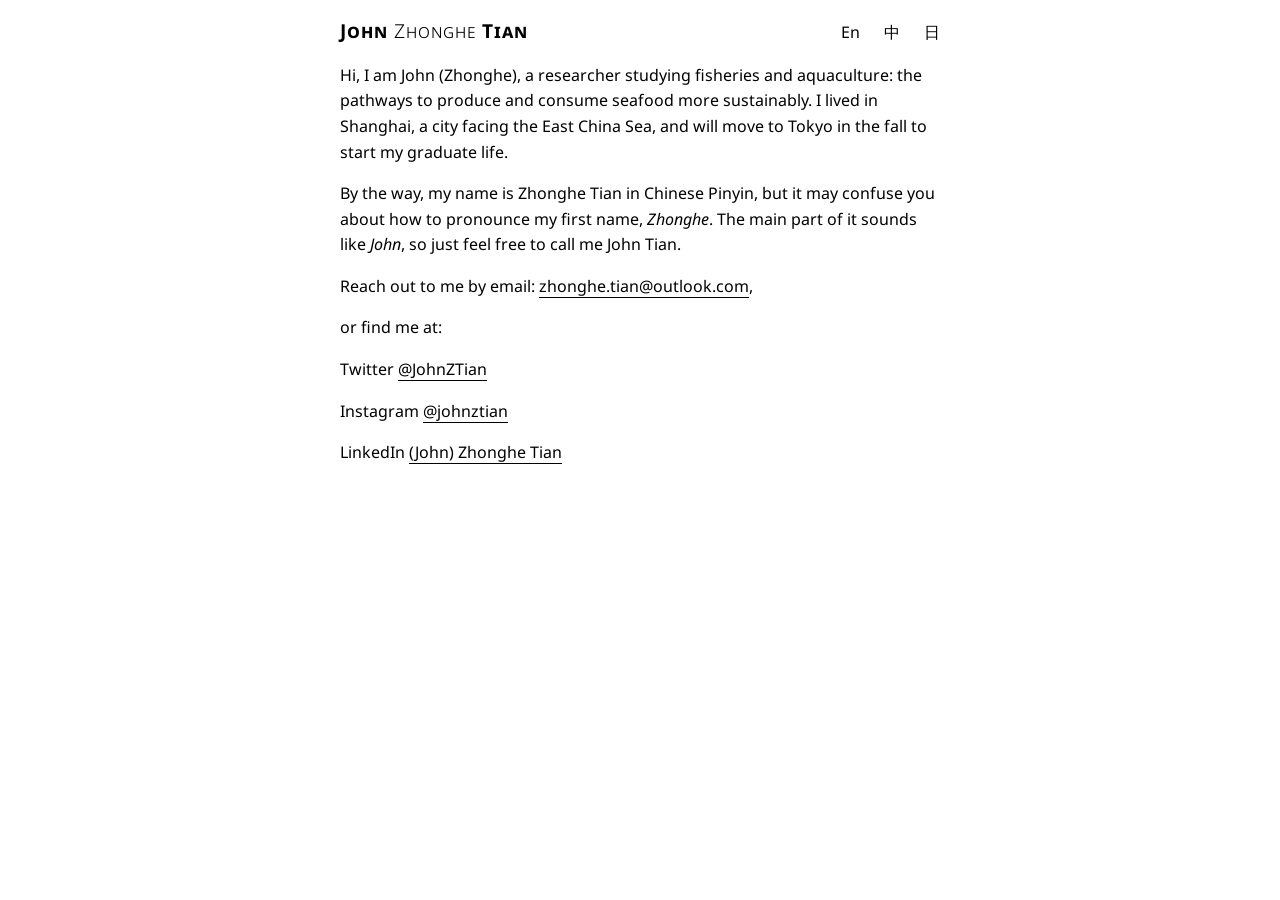
==== index.html @ 443ceda1 "Update index.html" ====
<!DOCTYPE html>
<html>
    <head>
        <title>John Tian / John Z. Tian (Zhonghe Tian)</title>
        <meta charset="utf-8">
        <meta name="viewport" content="width=device-width, initial-scale=1.0">
        <meta name="description" content="John Tian / John Z. Tian (Zhonghe Tian)">
        <link rel="stylesheet" href="style.css">
        <!-- Google tag (gtag.js) -->
        <script async src="https://www.googletagmanager.com/gtag/js?id=G-CTFXY9K8RJ"></script>
        <script>
          window.dataLayer = window.dataLayer || [];
          function gtag(){dataLayer.push(arguments);}
          gtag('js', new Date());
          gtag('config', 'G-CTFXY9K8RJ');
        </script>
        <link rel="stylesheet" href="https://fonts.googleapis.com/css?family=Noto+Sans:regular,italic,bold">
    </head>
    <body>
        <div class="main">

            <header>
            <div class="logo">
            <a><b>John</b> Zhonghe <b>Tian</b></a>
            </div>
            <nav>
            <a>En</a>
            <a>中</a>
            <a>日</a>
            </nav>
            </header>

            <main>
            <p>Hi, I am John (Zhonghe), a researcher studying fisheries and aquaculture: the pathways to produce and consume seafood more sustainably. I lived in Shanghai, a city facing the East China Sea, and will move to Tokyo in the fall to start my graduate life.</p>
             <p>By the way, my name is Zhonghe Tian in Chinese Pinyin, but it may confuse you about how to pronounce my first name, <i>Zhonghe</i>. The main part of it sounds like <i>John</i>, so just feel free to call me John Tian.</p>
            <p>Reach out to me by email: <a href="mailto:zhonghe.tian@outlook.com">zhonghe.tian@outlook.com</a>,</p>
            <p>or find me at:</p>
            <p>Twitter <a href="https://twitter.com/johnztian">@JohnZTian</a></p>
            <p>Instagram <a href="https://instagram.com/johnztian">@johnztian</a></p>
            <p>LinkedIn <a href="https://www.linkedin.com/in/johnztian">(John) Zhonghe Tian</a></p>
            </main>
        </div>
    </body>
</html>
---- style.css ----
:root {
  --font: "Noto Sans", Helvetica, Arial;
  --white: #ffffff;
  --black: #000000;
}

html {
  background-color: var(--white);
  color: var(--black);
  font-family: var(--font);
  font-size: 16px;
  line-height: 1.6;
}

body {
  display: block;
  margin: 10px;
}

.main {
  margin-bottom: 4em;
  margin-left: auto;
  margin-right: auto;
  max-width: 600px;
  padding: 0 1ch;
  word-wrap: break-word;
}

main a {
  border-bottom: 1px solid var(--black);
  text-decoration: none;
  color: inherit;
}

header {
  align-items: baseline;
  display: flex;
  margin: 1em 0;
  flex-wrap: wrap;
  justify-content: space-between;
}

header .logo {
  font-size: 1.2em;
  font-variant: small-caps;
  letter-spacing: 0.05em;
  font-weight: 300;
}

header a {
  color: var(--black);
  border: none;
  text-decoration: none;
}

nav a {
  margin-left: 20px;
}

.content {
text-align: justify;
text-justify: inter-word;
}
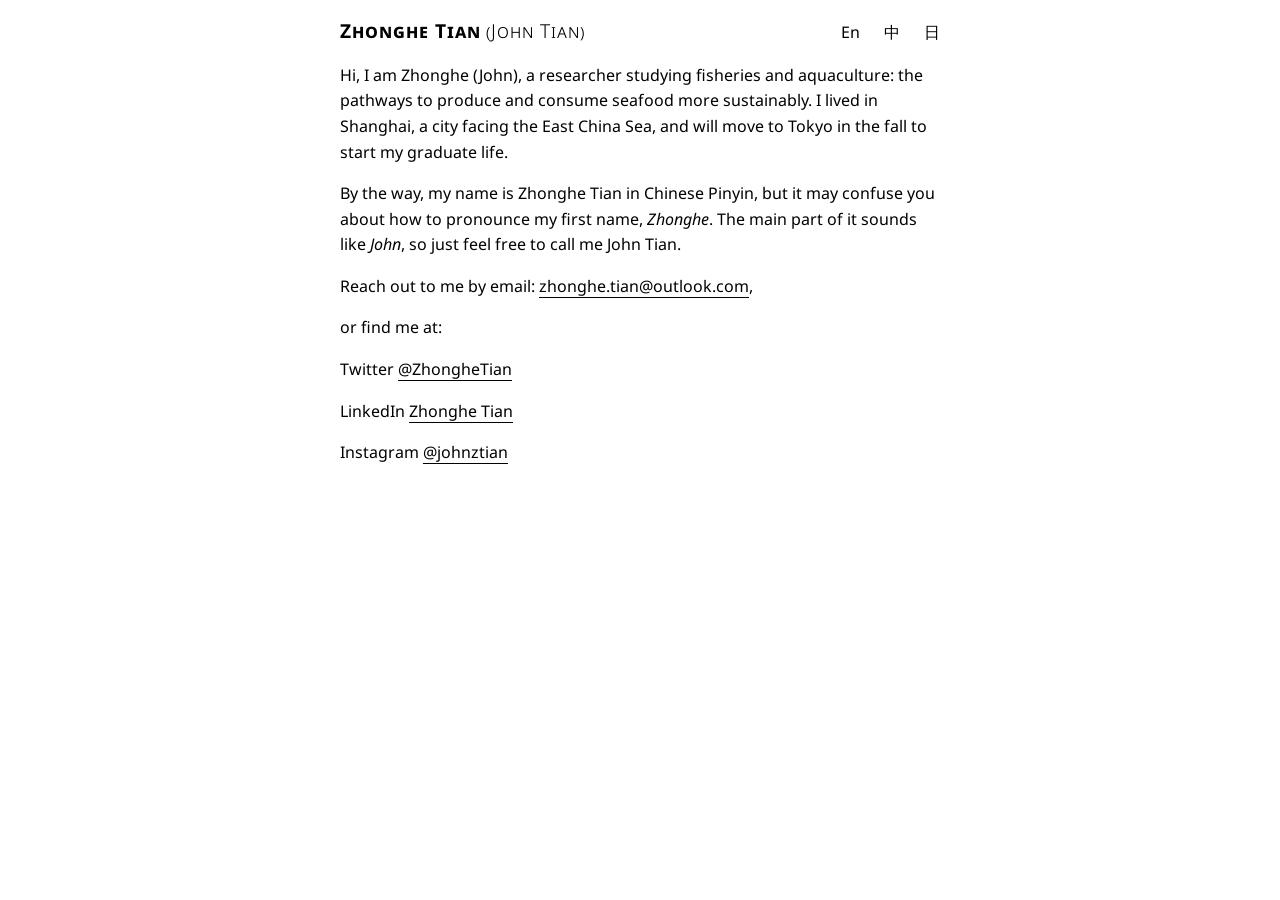
==== commit 68571811: "Update index.html" ====
--- a/index.html
+++ b/index.html
@@ -1,10 +1,10 @@
 <!DOCTYPE html>
 <html>
     <head>
-        <title>John Tian / John Z. Tian (Zhonghe Tian)</title>
+        <title>Zhonghe Tian (John Tian)</title>
         <meta charset="utf-8">
         <meta name="viewport" content="width=device-width, initial-scale=1.0">
-        <meta name="description" content="John Tian / John Z. Tian (Zhonghe Tian)">
+        <meta name="description" content="Zhonghe Tian (John Tian)">
         <link rel="stylesheet" href="style.css">
         <!-- Google tag (gtag.js) -->
         <script async src="https://www.googletagmanager.com/gtag/js?id=G-CTFXY9K8RJ"></script>
@@ -21,7 +21,7 @@
 
             <header>
             <div class="logo">
-            <a><b>John</b> Zhonghe <b>Tian</b></a>
+            <a><b>Zhonghe Tian</b> (John Tian)</a>
             </div>
             <nav>
             <a>En</a>
@@ -31,13 +31,13 @@
             </header>
 
             <main>
-            <p>Hi, I am John (Zhonghe), a researcher studying fisheries and aquaculture: the pathways to produce and consume seafood more sustainably. I lived in Shanghai, a city facing the East China Sea, and will move to Tokyo in the fall to start my graduate life.</p>
+            <p>Hi, I am Zhonghe (John), a researcher studying fisheries and aquaculture: the pathways to produce and consume seafood more sustainably. I lived in Shanghai, a city facing the East China Sea, and will move to Tokyo in the fall to start my graduate life.</p>
              <p>By the way, my name is Zhonghe Tian in Chinese Pinyin, but it may confuse you about how to pronounce my first name, <i>Zhonghe</i>. The main part of it sounds like <i>John</i>, so just feel free to call me John Tian.</p>
             <p>Reach out to me by email: <a href="mailto:zhonghe.tian@outlook.com">zhonghe.tian@outlook.com</a>,</p>
             <p>or find me at:</p>
-            <p>Twitter <a href="https://twitter.com/johnztian">@JohnZTian</a></p>
+            <p>Twitter <a href="https://twitter.com/ZhongheTian">@ZhongheTian</a></p>
+            <p>LinkedIn <a href="https://www.linkedin.com/in/zhonghetian">Zhonghe Tian</a></p>
             <p>Instagram <a href="https://instagram.com/johnztian">@johnztian</a></p>
-            <p>LinkedIn <a href="https://www.linkedin.com/in/johnztian">(John) Zhonghe Tian</a></p>
             </main>
         </div>
     </body>
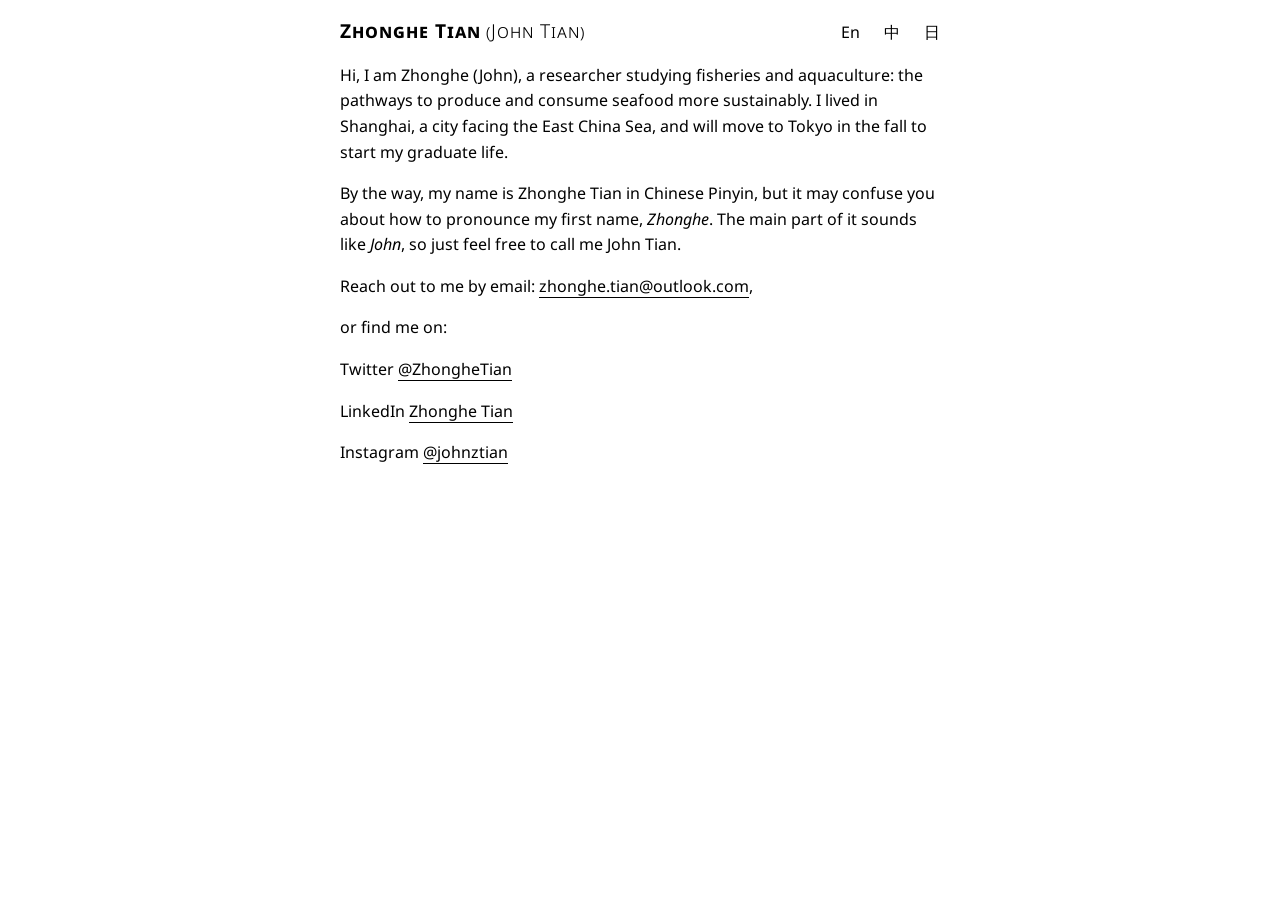
==== commit b68c8812: "Update index.html" ====
--- a/index.html
+++ b/index.html
@@ -34,7 +34,7 @@
             <p>Hi, I am Zhonghe (John), a researcher studying fisheries and aquaculture: the pathways to produce and consume seafood more sustainably. I lived in Shanghai, a city facing the East China Sea, and will move to Tokyo in the fall to start my graduate life.</p>
              <p>By the way, my name is Zhonghe Tian in Chinese Pinyin, but it may confuse you about how to pronounce my first name, <i>Zhonghe</i>. The main part of it sounds like <i>John</i>, so just feel free to call me John Tian.</p>
             <p>Reach out to me by email: <a href="mailto:zhonghe.tian@outlook.com">zhonghe.tian@outlook.com</a>,</p>
-            <p>or find me at:</p>
+            <p>or find me on:</p>
             <p>Twitter <a href="https://twitter.com/ZhongheTian">@ZhongheTian</a></p>
             <p>LinkedIn <a href="https://www.linkedin.com/in/zhonghetian">Zhonghe Tian</a></p>
             <p>Instagram <a href="https://instagram.com/johnztian">@johnztian</a></p>
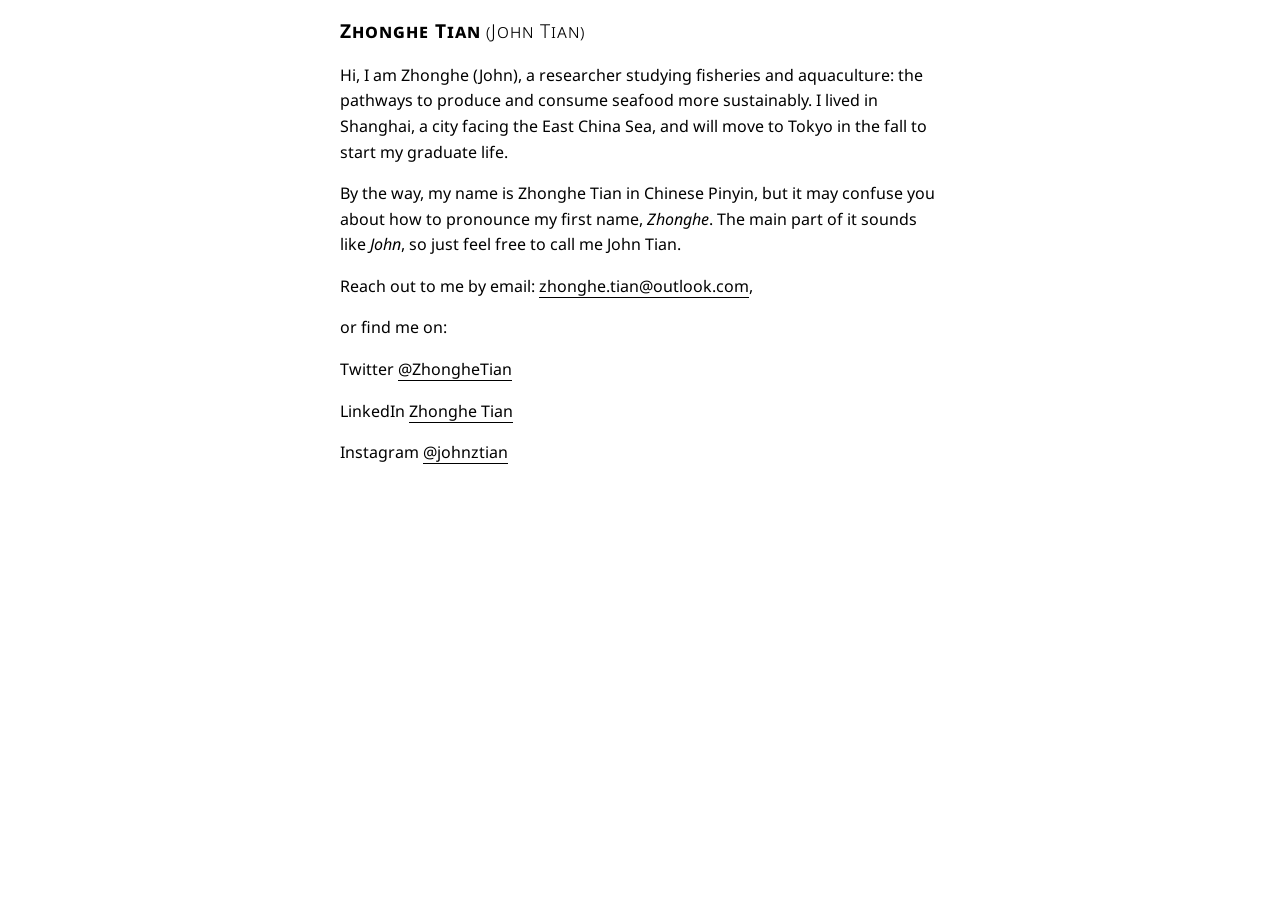
==== commit cbfb20aa: "Update index.html" ====
--- a/index.html
+++ b/index.html
@@ -24,9 +24,6 @@
             <a><b>Zhonghe Tian</b> (John Tian)</a>
             </div>
             <nav>
-            <a>En</a>
-            <a>中</a>
-            <a>日</a>
             </nav>
             </header>
 
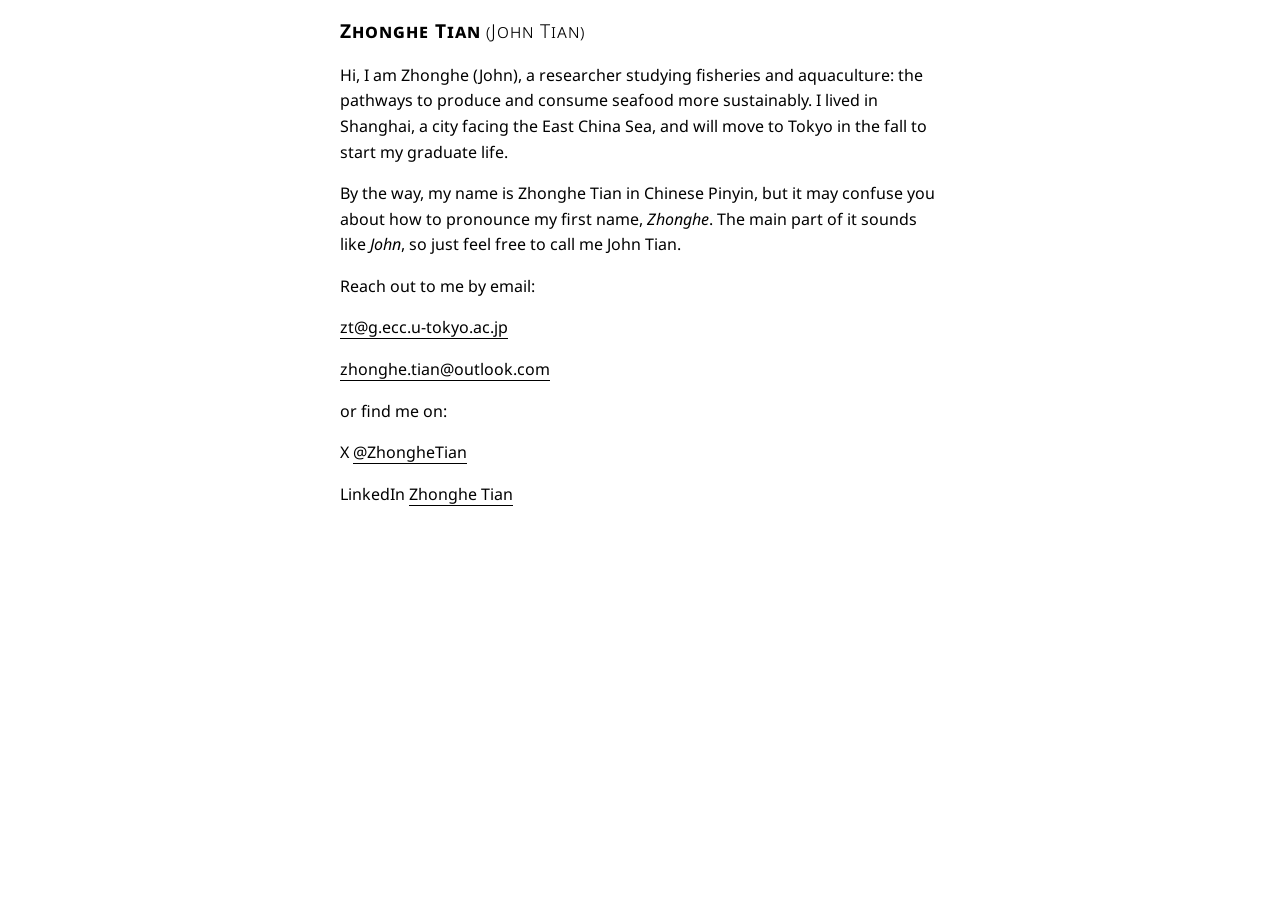
==== commit bef45ffa: "Update index.html" ====
--- a/index.html
+++ b/index.html
@@ -30,11 +30,12 @@
             <main>
             <p>Hi, I am Zhonghe (John), a researcher studying fisheries and aquaculture: the pathways to produce and consume seafood more sustainably. I lived in Shanghai, a city facing the East China Sea, and will move to Tokyo in the fall to start my graduate life.</p>
              <p>By the way, my name is Zhonghe Tian in Chinese Pinyin, but it may confuse you about how to pronounce my first name, <i>Zhonghe</i>. The main part of it sounds like <i>John</i>, so just feel free to call me John Tian.</p>
-            <p>Reach out to me by email: <a href="mailto:zhonghe.tian@outlook.com">zhonghe.tian@outlook.com</a>,</p>
+            <p>Reach out to me by email:</p>
+            <p><a href="mailto:zt@g.ecc.u-tokyo.ac.jp">zt@g.ecc.u-tokyo.ac.jp</a></p>
+            <p><a href="mailto:zhonghe.tian@outlook.com">zhonghe.tian@outlook.com</a></p>
             <p>or find me on:</p>
-            <p>Twitter <a href="https://twitter.com/ZhongheTian">@ZhongheTian</a></p>
+            <p>X <a href="https://x.com/ZhongheTian">@ZhongheTian</a></p>
             <p>LinkedIn <a href="https://www.linkedin.com/in/zhonghetian">Zhonghe Tian</a></p>
-            <p>Instagram <a href="https://instagram.com/johnztian">@johnztian</a></p>
             </main>
         </div>
     </body>
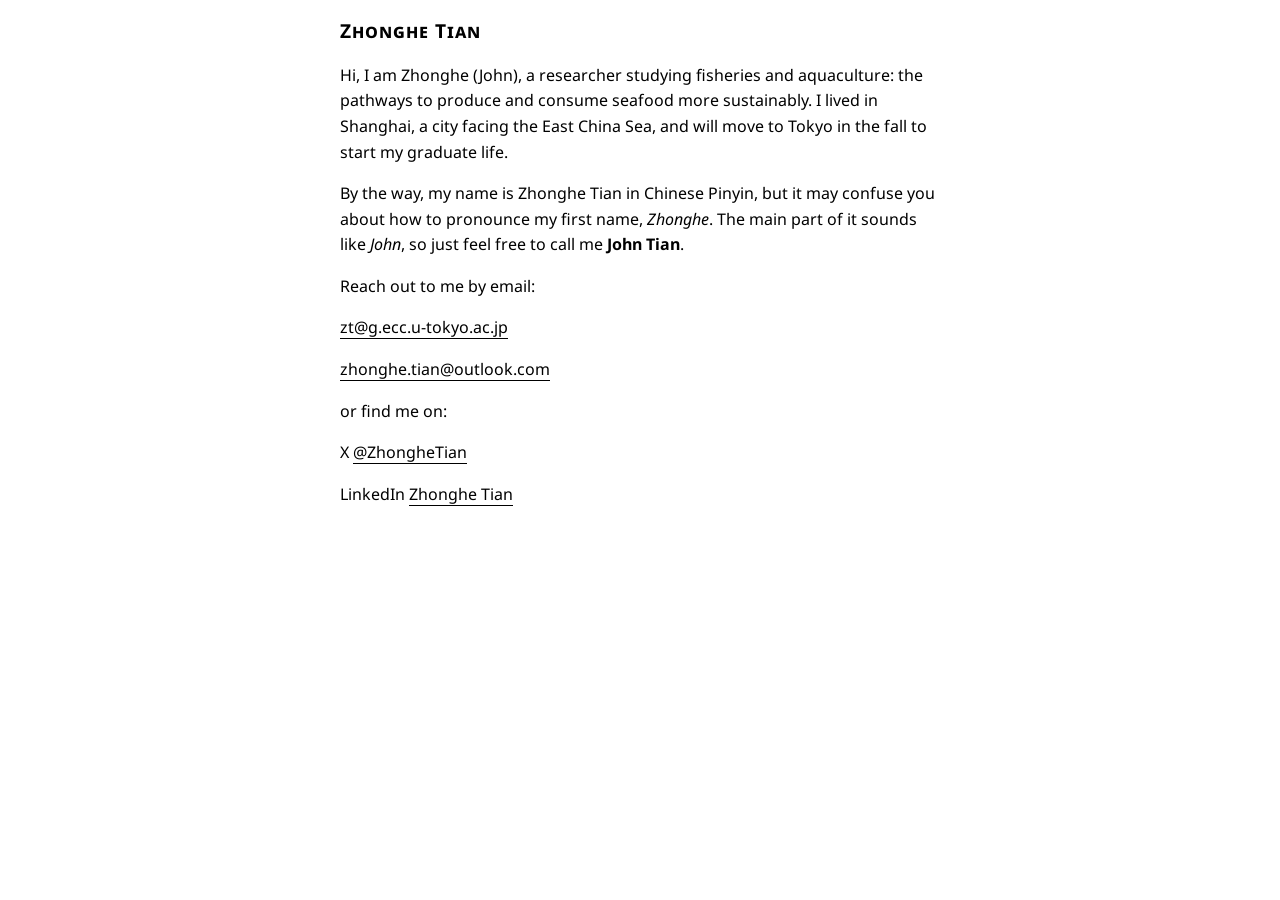
==== commit 4f2499ae: "Update index.html" ====
--- a/index.html
+++ b/index.html
@@ -1,7 +1,7 @@
 <!DOCTYPE html>
 <html>
     <head>
-        <title>Zhonghe Tian (John Tian)</title>
+        <title>Zhonghe Tian</title>
         <meta charset="utf-8">
         <meta name="viewport" content="width=device-width, initial-scale=1.0">
         <meta name="description" content="Zhonghe Tian (John Tian)">
@@ -21,7 +21,7 @@
 
             <header>
             <div class="logo">
-            <a><b>Zhonghe Tian</b> (John Tian)</a>
+            <a><b>Zhonghe Tian</b></a>
             </div>
             <nav>
             </nav>
@@ -29,7 +29,7 @@
 
             <main>
             <p>Hi, I am Zhonghe (John), a researcher studying fisheries and aquaculture: the pathways to produce and consume seafood more sustainably. I lived in Shanghai, a city facing the East China Sea, and will move to Tokyo in the fall to start my graduate life.</p>
-             <p>By the way, my name is Zhonghe Tian in Chinese Pinyin, but it may confuse you about how to pronounce my first name, <i>Zhonghe</i>. The main part of it sounds like <i>John</i>, so just feel free to call me John Tian.</p>
+             <p>By the way, my name is Zhonghe Tian in Chinese Pinyin, but it may confuse you about how to pronounce my first name, <i>Zhonghe</i>. The main part of it sounds like <i>John</i>, so just feel free to call me <b>John Tian</b>.</p>
             <p>Reach out to me by email:</p>
             <p><a href="mailto:zt@g.ecc.u-tokyo.ac.jp">zt@g.ecc.u-tokyo.ac.jp</a></p>
             <p><a href="mailto:zhonghe.tian@outlook.com">zhonghe.tian@outlook.com</a></p>
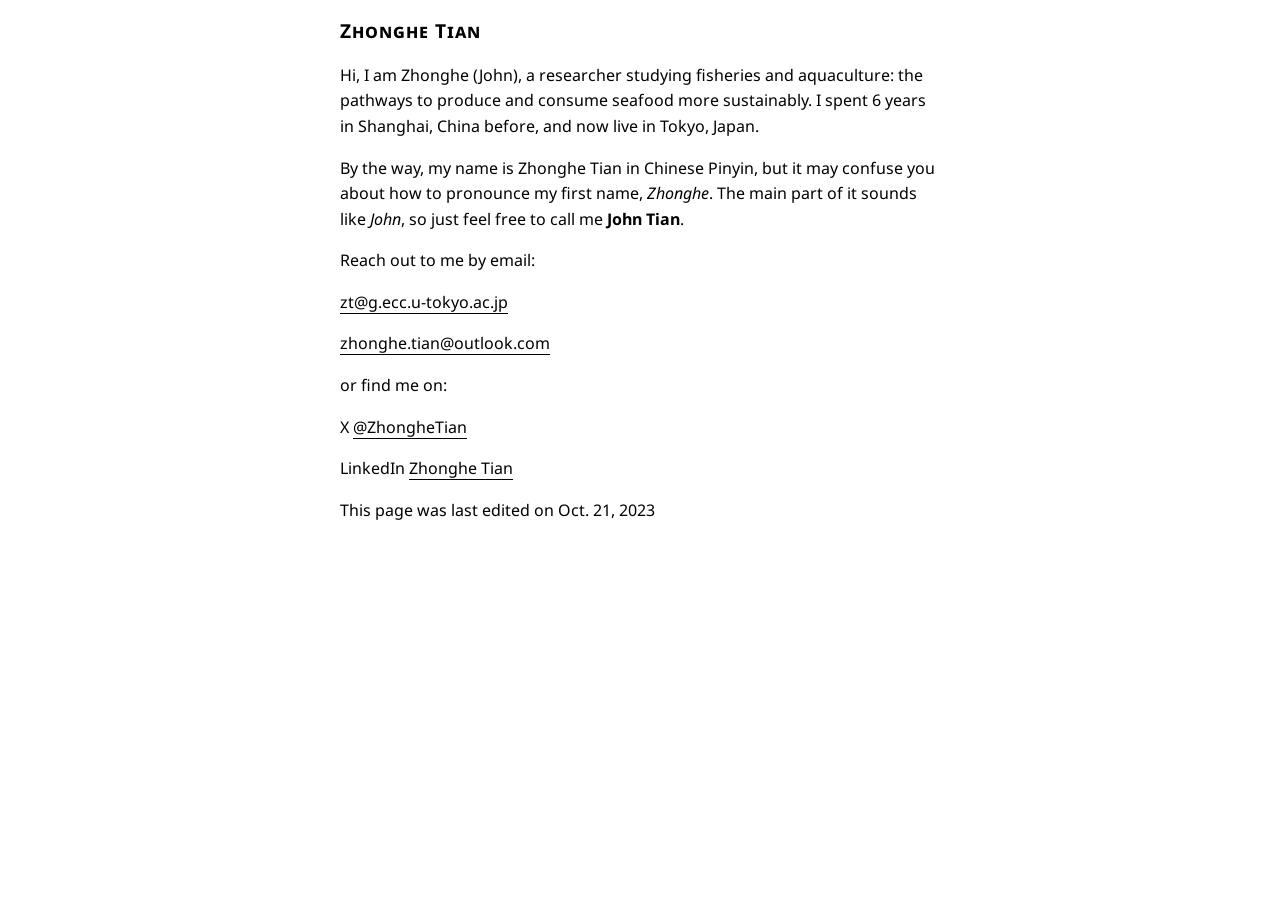
==== commit da39a8e4: "Update index.html" ====
--- a/index.html
+++ b/index.html
@@ -28,7 +28,7 @@
             </header>
 
             <main>
-            <p>Hi, I am Zhonghe (John), a researcher studying fisheries and aquaculture: the pathways to produce and consume seafood more sustainably. I lived in Shanghai, a city facing the East China Sea, and will move to Tokyo in the fall to start my graduate life.</p>
+            <p>Hi, I am Zhonghe (John), a researcher studying fisheries and aquaculture: the pathways to produce and consume seafood more sustainably. I spent 6 years in Shanghai, China before, and now live in Tokyo, Japan.</p>
              <p>By the way, my name is Zhonghe Tian in Chinese Pinyin, but it may confuse you about how to pronounce my first name, <i>Zhonghe</i>. The main part of it sounds like <i>John</i>, so just feel free to call me <b>John Tian</b>.</p>
             <p>Reach out to me by email:</p>
             <p><a href="mailto:zt@g.ecc.u-tokyo.ac.jp">zt@g.ecc.u-tokyo.ac.jp</a></p>
@@ -36,6 +36,7 @@
             <p>or find me on:</p>
             <p>X <a href="https://x.com/ZhongheTian">@ZhongheTian</a></p>
             <p>LinkedIn <a href="https://www.linkedin.com/in/zhonghetian">Zhonghe Tian</a></p>
+            <p class="note">This page was last edited on Oct. 21, 2023</a></p>
             </main>
         </div>
     </body>
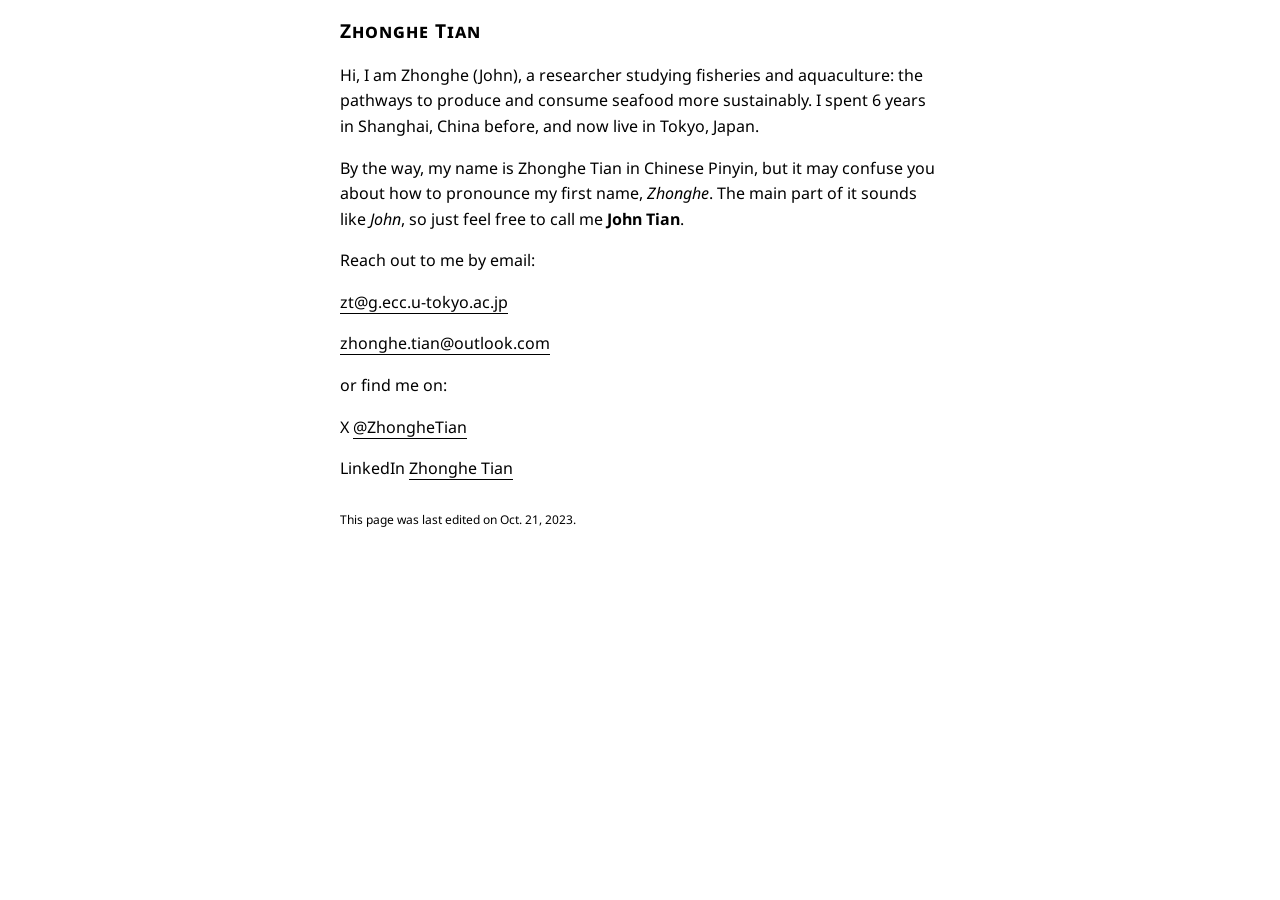
==== commit e7e905a1: "Update index.html" ====
--- a/index.html
+++ b/index.html
@@ -36,7 +36,7 @@
             <p>or find me on:</p>
             <p>X <a href="https://x.com/ZhongheTian">@ZhongheTian</a></p>
             <p>LinkedIn <a href="https://www.linkedin.com/in/zhonghetian">Zhonghe Tian</a></p>
-            <p class="note">This page was last edited on Oct. 21, 2023</a></p>
+            <p class="note">This page was last edited on Oct. 21, 2023.</a></p>
             </main>
         </div>
     </body>
--- a/style.css
+++ b/style.css
@@ -61,3 +61,8 @@
 text-align: justify;
 text-justify: inter-word;
 }
+
+.note {
+font-size: 12px;
+padding-top: 1em;
+}
